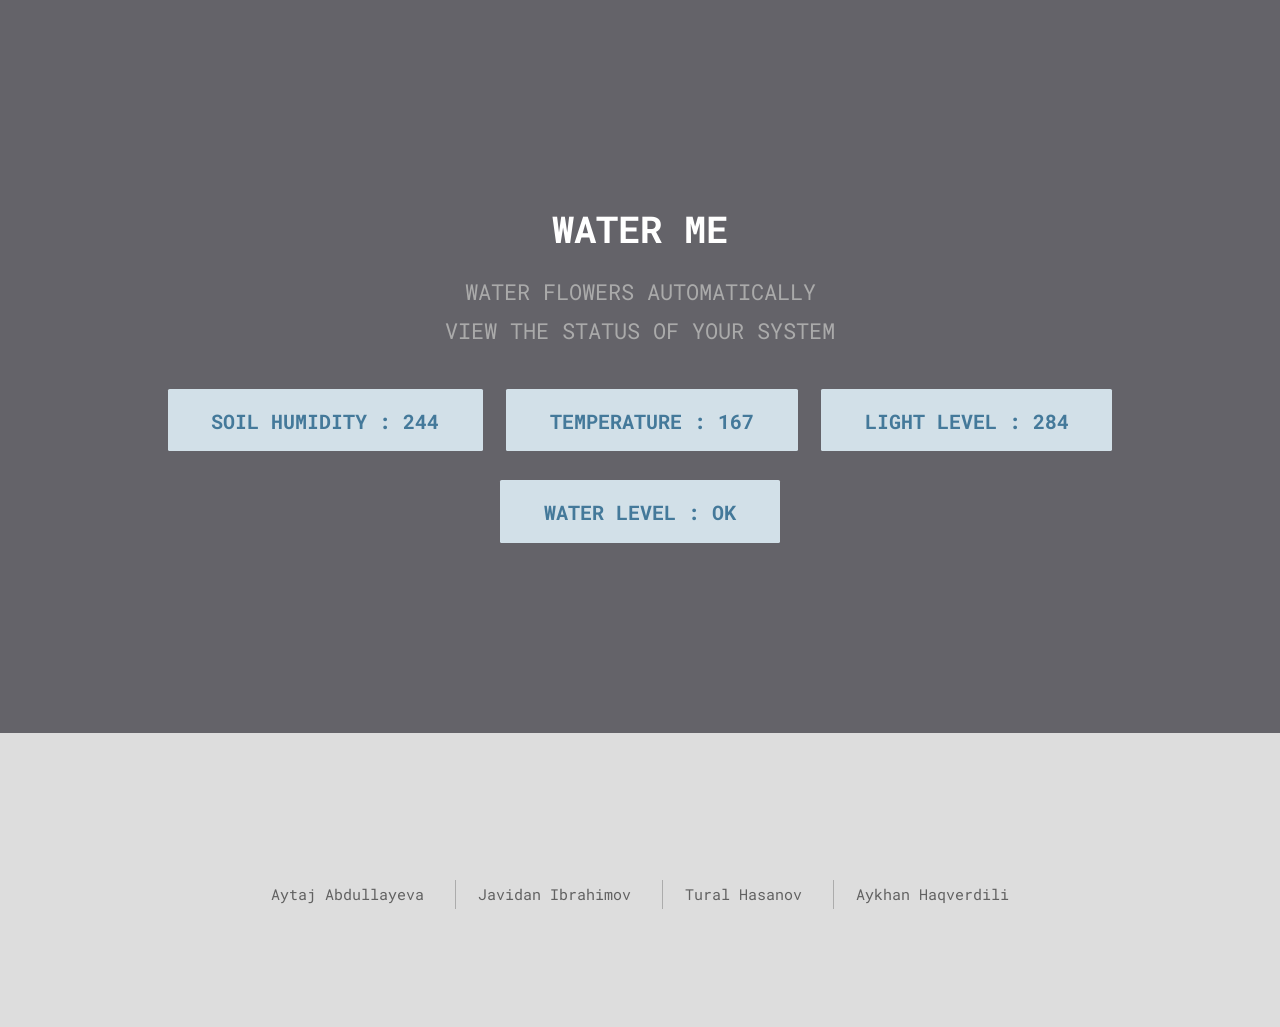
==== home.html @ 6a20991d "deploy 2" ====
<!DOCTYPE HTML>
<html>
	<head>
		<title>Spatial by TEMPLATED</title>
		<meta charset="utf-8" />
		<meta name="viewport" content="width=device-width, initial-scale=1" />
		<link rel="stylesheet" href="assets/css/main.css" />
		<link rel="preconnect" href="https://fonts.gstatic.com">
<link href="https://fonts.googleapis.com/css2?family=Roboto+Mono:wght@300&display=swap" rel="stylesheet">
	</head>
	<body class="landing">


		<!-- Banner -->
			<section id="banner">
				<h2>Water Me</h2>
				<p>Water flowers automatically <br /> View the status of your system</p>
				<ul class="actions">
					<li><div class="button special big">Soil humidity : 244</div></li>
					<li><div class="button special big">Temperature : 167</div></li>
					<li><div class="button special big">Light level : 284</div></li>
				</ul>
				<ul class="actions">
					<li><div class="button special big">Water Level : Ok</div></li>
				</ul>
			</section>

			<footer id="footer">
				<div class="container">
					<ul class="copyright">
						<li>Aytaj Abdullayeva</li>
						<li>Javidan Ibrahimov</li>
						<li>Tural Hasanov</li>
						<li>Aykhan Haqverdili</li>
					</ul>
				</div>
			</footer>
		<!-- Scripts -->
			<script src="assets/js/jquery.min.js"></script>
			<script src="assets/js/skel.min.js"></script>
			<script src="assets/js/util.js"></script>
			<script src="assets/js/main.js"></script>

	</body>
</html>
---- assets/css/main.css ----
@import url('font-awesome.min.css');
/* @import url(https://fonts.googleapis.com/css?family=Raleway:400,700); */
	html, body, div, span, applet, object, iframe, h1, h2, h3, h4, h5, h6, p, blockquote, pre, a, abbr, acronym, address, big, cite, code, del, dfn, em, img, ins, kbd, q, s, samp, small, strike, strong, sub, sup, tt, var, b, u, i, center, dl, dt, dd, ol, ul, li, fieldset, form, label, legend, table, caption, tbody, tfoot, thead, tr, th, td, article, aside, canvas, details, embed, figure, figcaption, footer, header, hgroup, menu, nav, output, ruby, section, summary, time, mark, audio, video {
		margin: 0;
		padding: 0;
		border: 0;
		font-size: 100%;
		font: inherit;
		vertical-align: baseline;
	}

	article, aside, details, figcaption, figure, footer, header, hgroup, menu, nav, section {
		display: block;
	}

	body {
		line-height: 1;
	}

	ol, ul {
		list-style: none;
	}


	body {
		-webkit-text-size-adjust: none;
	}

/* Box Model */

	*, *:before, *:after {
		-moz-box-sizing: border-box;
		-webkit-box-sizing: border-box;
		box-sizing: border-box;
	}

/* Containers */

	.container {
		margin-left: auto;
		margin-right: auto;
	}

	.container.\31 25\25 {
		width: 100%;
		max-width: 100em;
		min-width: 80em;
	}

	.container.\37 5\25 {
		width: 60em;
	}

	.container.\35 0\25 {
		width: 40em;
	}

	.container.\32 5\25 {
		width: 20em;
	}

	.container {
		width: 80em;
	}

	@media screen and (max-width: 1680px) {

		.container.\31 25\25 {
			width: 100%;
			max-width: 100em;
			min-width: 80em;
		}

		.container.\37 5\25 {
			width: 60em;
		}

		.container.\35 0\25 {
			width: 40em;
		}

		.container.\32 5\25 {
			width: 20em;
		}

		.container {
			width: 80em;
		}

	}

	@media screen and (max-width: 1280px) {

		.container.\31 25\25 {
			width: 100%;
			max-width: 81.25em;
			min-width: 65em;
		}

		.container.\37 5\25 {
			width: 48.75em;
		}

		.container.\35 0\25 {
			width: 32.5em;
		}

		.container.\32 5\25 {
			width: 16.25em;
		}

		.container {
			width: 65em;
		}

	}

	@media screen and (max-width: 980px) {

		.container.\31 25\25 {
			width: 100%;
			max-width: 112.5%;
			min-width: 90%;
		}

		.container.\37 5\25 {
			width: 67.5%;
		}

		.container.\35 0\25 {
			width: 45%;
		}

		.container.\32 5\25 {
			width: 22.5%;
		}

		.container {
			width: 90%;
		}

	}

	@media screen and (max-width: 736px) {

		.container.\31 25\25 {
			width: 100%;
			max-width: 112.5%;
			min-width: 90%;
		}

		.container.\37 5\25 {
			width: 67.5%;
		}

		.container.\35 0\25 {
			width: 45%;
		}

		.container.\32 5\25 {
			width: 22.5%;
		}

		.container {
			width: 90% !important;
		}

	}

	@media screen and (max-width: 480px) {

		.container.\31 25\25 {
			width: 100%;
			max-width: 112.5%;
			min-width: 90%;
		}

		.container.\37 5\25 {
			width: 67.5%;
		}

		.container.\35 0\25 {
			width: 45%;
		}

		.container.\32 5\25 {
			width: 22.5%;
		}

		.container {
			width: 90% !important;
		}

	}

/* Grid */

	.row {
		border-bottom: solid 1px transparent;
		-moz-box-sizing: border-box;
		-webkit-box-sizing: border-box;
		box-sizing: border-box;
	}

	.row > * {
		float: left;
		-moz-box-sizing: border-box;
		-webkit-box-sizing: border-box;
		box-sizing: border-box;
	}

	.row:after, .row:before {
		content: '';
		display: block;
		clear: both;
		height: 0;
	}

	.row.uniform > * > :first-child {
		margin-top: 0;
	}

	.row.uniform > * > :last-child {
		margin-bottom: 0;
	}

	.row.\30 \25 > * {
		padding: 0 0 0 0em;
	}

	.row.\30 \25 {
		margin: 0 0 -1px 0em;
	}

	.row.uniform.\30 \25 > * {
		padding: 0em 0 0 0em;
	}

	.row.uniform.\30 \25 {
		margin: 0em 0 -1px 0em;
	}

	.row > * {
		padding: 0 0 0 2em;
	}

	.row {
		margin: 0 0 -1px -2em;
	}

	.row.uniform > * {
		padding: 2em 0 0 2em;
	}

	.row.uniform {
		margin: -2em 0 -1px -2em;
	}

	.row.\32 00\25 > * {
		padding: 0 0 0 4em;
	}

	.row.\32 00\25 {
		margin: 0 0 -1px -4em;
	}

	.row.uniform.\32 00\25 > * {
		padding: 4em 0 0 4em;
	}

	.row.uniform.\32 00\25 {
		margin: -4em 0 -1px -4em;
	}

	.row.\31 50\25 > * {
		padding: 0 0 0 3em;
	}

	.row.\31 50\25 {
		margin: 0 0 -1px -3em;
	}

	.row.uniform.\31 50\25 > * {
		padding: 3em 0 0 3em;
	}

	.row.uniform.\31 50\25 {
		margin: -3em 0 -1px -3em;
	}

	.row.\35 0\25 > * {
		padding: 0 0 0 1em;
	}

	.row.\35 0\25 {
		margin: 0 0 -1px -1em;
	}

	.row.uniform.\35 0\25 > * {
		padding: 1em 0 0 1em;
	}

	.row.uniform.\35 0\25 {
		margin: -1em 0 -1px -1em;
	}

	.row.\32 5\25 > * {
		padding: 0 0 0 0.5em;
	}

	.row.\32 5\25 {
		margin: 0 0 -1px -0.5em;
	}

	.row.uniform.\32 5\25 > * {
		padding: 0.5em 0 0 0.5em;
	}

	.row.uniform.\32 5\25 {
		margin: -0.5em 0 -1px -0.5em;
	}

	.\31 2u, .\31 2u\24 {
		width: 100%;
		clear: none;
		margin-left: 0;
	}

	.\31 1u, .\31 1u\24 {
		width: 91.6666666667%;
		clear: none;
		margin-left: 0;
	}

	.\31 0u, .\31 0u\24 {
		width: 83.3333333333%;
		clear: none;
		margin-left: 0;
	}

	.\39 u, .\39 u\24 {
		width: 75%;
		clear: none;
		margin-left: 0;
	}

	.\38 u, .\38 u\24 {
		width: 66.6666666667%;
		clear: none;
		margin-left: 0;
	}

	.\37 u, .\37 u\24 {
		width: 58.3333333333%;
		clear: none;
		margin-left: 0;
	}

	.\36 u, .\36 u\24 {
		width: 50%;
		clear: none;
		margin-left: 0;
	}

	.\35 u, .\35 u\24 {
		width: 41.6666666667%;
		clear: none;
		margin-left: 0;
	}

	.\34 u, .\34 u\24 {
		width: 33.3333333333%;
		clear: none;
		margin-left: 0;
	}

	.\33 u, .\33 u\24 {
		width: 25%;
		clear: none;
		margin-left: 0;
	}

	.\32 u, .\32 u\24 {
		width: 16.6666666667%;
		clear: none;
		margin-left: 0;
	}

	.\31 u, .\31 u\24 {
		width: 8.3333333333%;
		clear: none;
		margin-left: 0;
	}

	.\31 2u\24 + *,
	.\31 1u\24 + *,
	.\31 0u\24 + *,
	.\39 u\24 + *,
	.\38 u\24 + *,
	.\37 u\24 + *,
	.\36 u\24 + *,
	.\35 u\24 + *,
	.\34 u\24 + *,
	.\33 u\24 + *,
	.\32 u\24 + *,
	.\31 u\24 + * {
		clear: left;
	}

	.\-11u {
		margin-left: 91.66667%;
	}

	.\-10u {
		margin-left: 83.33333%;
	}

	.\-9u {
		margin-left: 75%;
	}

	.\-8u {
		margin-left: 66.66667%;
	}

	.\-7u {
		margin-left: 58.33333%;
	}

	.\-6u {
		margin-left: 50%;
	}

	.\-5u {
		margin-left: 41.66667%;
	}

	.\-4u {
		margin-left: 33.33333%;
	}

	.\-3u {
		margin-left: 25%;
	}

	.\-2u {
		margin-left: 16.66667%;
	}

	.\-1u {
		margin-left: 8.33333%;
	}

	@media screen and (max-width: 1680px) {

		.row > * {
			padding: 0 0 0 2em;
		}

		.row {
			margin: 0 0 -1px -2em;
		}

		.row.uniform > * {
			padding: 2em 0 0 2em;
		}

		.row.uniform {
			margin: -2em 0 -1px -2em;
		}

		.row.\32 00\25 > * {
			padding: 0 0 0 4em;
		}

		.row.\32 00\25 {
			margin: 0 0 -1px -4em;
		}

		.row.uniform.\32 00\25 > * {
			padding: 4em 0 0 4em;
		}

		.row.uniform.\32 00\25 {
			margin: -4em 0 -1px -4em;
		}

		.row.\31 50\25 > * {
			padding: 0 0 0 3em;
		}

		.row.\31 50\25 {
			margin: 0 0 -1px -3em;
		}

		.row.uniform.\31 50\25 > * {
			padding: 3em 0 0 3em;
		}

		.row.uniform.\31 50\25 {
			margin: -3em 0 -1px -3em;
		}

		.row.\35 0\25 > * {
			padding: 0 0 0 1em;
		}

		.row.\35 0\25 {
			margin: 0 0 -1px -1em;
		}

		.row.uniform.\35 0\25 > * {
			padding: 1em 0 0 1em;
		}

		.row.uniform.\35 0\25 {
			margin: -1em 0 -1px -1em;
		}

		.row.\32 5\25 > * {
			padding: 0 0 0 0.5em;
		}

		.row.\32 5\25 {
			margin: 0 0 -1px -0.5em;
		}

		.row.uniform.\32 5\25 > * {
			padding: 0.5em 0 0 0.5em;
		}

		.row.uniform.\32 5\25 {
			margin: -0.5em 0 -1px -0.5em;
		}

		.\31 2u\28xlarge\29, .\31 2u\24\28xlarge\29 {
			width: 100%;
			clear: none;
			margin-left: 0;
		}

		.\31 1u\28xlarge\29, .\31 1u\24\28xlarge\29 {
			width: 91.6666666667%;
			clear: none;
			margin-left: 0;
		}

		.\31 0u\28xlarge\29, .\31 0u\24\28xlarge\29 {
			width: 83.3333333333%;
			clear: none;
			margin-left: 0;
		}

		.\39 u\28xlarge\29, .\39 u\24\28xlarge\29 {
			width: 75%;
			clear: none;
			margin-left: 0;
		}

		.\38 u\28xlarge\29, .\38 u\24\28xlarge\29 {
			width: 66.6666666667%;
			clear: none;
			margin-left: 0;
		}

		.\37 u\28xlarge\29, .\37 u\24\28xlarge\29 {
			width: 58.3333333333%;
			clear: none;
			margin-left: 0;
		}

		.\36 u\28xlarge\29, .\36 u\24\28xlarge\29 {
			width: 50%;
			clear: none;
			margin-left: 0;
		}

		.\35 u\28xlarge\29, .\35 u\24\28xlarge\29 {
			width: 41.6666666667%;
			clear: none;
			margin-left: 0;
		}

		.\34 u\28xlarge\29, .\34 u\24\28xlarge\29 {
			width: 33.3333333333%;
			clear: none;
			margin-left: 0;
		}

		.\33 u\28xlarge\29, .\33 u\24\28xlarge\29 {
			width: 25%;
			clear: none;
			margin-left: 0;
		}

		.\32 u\28xlarge\29, .\32 u\24\28xlarge\29 {
			width: 16.6666666667%;
			clear: none;
			margin-left: 0;
		}

		.\31 u\28xlarge\29, .\31 u\24\28xlarge\29 {
			width: 8.3333333333%;
			clear: none;
			margin-left: 0;
		}

		.\31 2u\24\28xlarge\29 + *,
		.\31 1u\24\28xlarge\29 + *,
		.\31 0u\24\28xlarge\29 + *,
		.\39 u\24\28xlarge\29 + *,
		.\38 u\24\28xlarge\29 + *,
		.\37 u\24\28xlarge\29 + *,
		.\36 u\24\28xlarge\29 + *,
		.\35 u\24\28xlarge\29 + *,
		.\34 u\24\28xlarge\29 + *,
		.\33 u\24\28xlarge\29 + *,
		.\32 u\24\28xlarge\29 + *,
		.\31 u\24\28xlarge\29 + * {
			clear: left;
		}

		.\-11u\28xlarge\29 {
			margin-left: 91.66667%;
		}

		.\-10u\28xlarge\29 {
			margin-left: 83.33333%;
		}

		.\-9u\28xlarge\29 {
			margin-left: 75%;
		}

		.\-8u\28xlarge\29 {
			margin-left: 66.66667%;
		}

		.\-7u\28xlarge\29 {
			margin-left: 58.33333%;
		}

		.\-6u\28xlarge\29 {
			margin-left: 50%;
		}

		.\-5u\28xlarge\29 {
			margin-left: 41.66667%;
		}

		.\-4u\28xlarge\29 {
			margin-left: 33.33333%;
		}

		.\-3u\28xlarge\29 {
			margin-left: 25%;
		}

		.\-2u\28xlarge\29 {
			margin-left: 16.66667%;
		}

		.\-1u\28xlarge\29 {
			margin-left: 8.33333%;
		}

	}

	@media screen and (max-width: 1280px) {

		.row > * {
			padding: 0 0 0 1.5em;
		}

		.row {
			margin: 0 0 -1px -1.5em;
		}

		.row.uniform > * {
			padding: 1.5em 0 0 1.5em;
		}

		.row.uniform {
			margin: -1.5em 0 -1px -1.5em;
		}

		.row.\32 00\25 > * {
			padding: 0 0 0 3em;
		}

		.row.\32 00\25 {
			margin: 0 0 -1px -3em;
		}

		.row.uniform.\32 00\25 > * {
			padding: 3em 0 0 3em;
		}

		.row.uniform.\32 00\25 {
			margin: -3em 0 -1px -3em;
		}

		.row.\31 50\25 > * {
			padding: 0 0 0 2.25em;
		}

		.row.\31 50\25 {
			margin: 0 0 -1px -2.25em;
		}

		.row.uniform.\31 50\25 > * {
			padding: 2.25em 0 0 2.25em;
		}

		.row.uniform.\31 50\25 {
			margin: -2.25em 0 -1px -2.25em;
		}

		.row.\35 0\25 > * {
			padding: 0 0 0 0.75em;
		}

		.row.\35 0\25 {
			margin: 0 0 -1px -0.75em;
		}

		.row.uniform.\35 0\25 > * {
			padding: 0.75em 0 0 0.75em;
		}

		.row.uniform.\35 0\25 {
			margin: -0.75em 0 -1px -0.75em;
		}

		.row.\32 5\25 > * {
			padding: 0 0 0 0.375em;
		}

		.row.\32 5\25 {
			margin: 0 0 -1px -0.375em;
		}

		.row.uniform.\32 5\25 > * {
			padding: 0.375em 0 0 0.375em;
		}

		.row.uniform.\32 5\25 {
			margin: -0.375em 0 -1px -0.375em;
		}

		.\31 2u\28large\29, .\31 2u\24\28large\29 {
			width: 100%;
			clear: none;
			margin-left: 0;
		}

		.\31 1u\28large\29, .\31 1u\24\28large\29 {
			width: 91.6666666667%;
			clear: none;
			margin-left: 0;
		}

		.\31 0u\28large\29, .\31 0u\24\28large\29 {
			width: 83.3333333333%;
			clear: none;
			margin-left: 0;
		}

		.\39 u\28large\29, .\39 u\24\28large\29 {
			width: 75%;
			clear: none;
			margin-left: 0;
		}

		.\38 u\28large\29, .\38 u\24\28large\29 {
			width: 66.6666666667%;
			clear: none;
			margin-left: 0;
		}

		.\37 u\28large\29, .\37 u\24\28large\29 {
			width: 58.3333333333%;
			clear: none;
			margin-left: 0;
		}

		.\36 u\28large\29, .\36 u\24\28large\29 {
			width: 50%;
			clear: none;
			margin-left: 0;
		}

		.\35 u\28large\29, .\35 u\24\28large\29 {
			width: 41.6666666667%;
			clear: none;
			margin-left: 0;
		}

		.\34 u\28large\29, .\34 u\24\28large\29 {
			width: 33.3333333333%;
			clear: none;
			margin-left: 0;
		}

		.\33 u\28large\29, .\33 u\24\28large\29 {
			width: 25%;
			clear: none;
			margin-left: 0;
		}

		.\32 u\28large\29, .\32 u\24\28large\29 {
			width: 16.6666666667%;
			clear: none;
			margin-left: 0;
		}

		.\31 u\28large\29, .\31 u\24\28large\29 {
			width: 8.3333333333%;
			clear: none;
			margin-left: 0;
		}

		.\31 2u\24\28large\29 + *,
		.\31 1u\24\28large\29 + *,
		.\31 0u\24\28large\29 + *,
		.\39 u\24\28large\29 + *,
		.\38 u\24\28large\29 + *,
		.\37 u\24\28large\29 + *,
		.\36 u\24\28large\29 + *,
		.\35 u\24\28large\29 + *,
		.\34 u\24\28large\29 + *,
		.\33 u\24\28large\29 + *,
		.\32 u\24\28large\29 + *,
		.\31 u\24\28large\29 + * {
			clear: left;
		}

		.\-11u\28large\29 {
			margin-left: 91.66667%;
		}

		.\-10u\28large\29 {
			margin-left: 83.33333%;
		}

		.\-9u\28large\29 {
			margin-left: 75%;
		}

		.\-8u\28large\29 {
			margin-left: 66.66667%;
		}

		.\-7u\28large\29 {
			margin-left: 58.33333%;
		}

		.\-6u\28large\29 {
			margin-left: 50%;
		}

		.\-5u\28large\29 {
			margin-left: 41.66667%;
		}

		.\-4u\28large\29 {
			margin-left: 33.33333%;
		}

		.\-3u\28large\29 {
			margin-left: 25%;
		}

		.\-2u\28large\29 {
			margin-left: 16.66667%;
		}

		.\-1u\28large\29 {
			margin-left: 8.33333%;
		}

	}

	@media screen and (max-width: 980px) {

		.row > * {
			padding: 0 0 0 1.5em;
		}

		.row {
			margin: 0 0 -1px -1.5em;
		}

		.row.uniform > * {
			padding: 1.5em 0 0 1.5em;
		}

		.row.uniform {
			margin: -1.5em 0 -1px -1.5em;
		}

		.row.\32 00\25 > * {
			padding: 0 0 0 3em;
		}

		.row.\32 00\25 {
			margin: 0 0 -1px -3em;
		}

		.row.uniform.\32 00\25 > * {
			padding: 3em 0 0 3em;
		}

		.row.uniform.\32 00\25 {
			margin: -3em 0 -1px -3em;
		}

		.row.\31 50\25 > * {
			padding: 0 0 0 2.25em;
		}

		.row.\31 50\25 {
			margin: 0 0 -1px -2.25em;
		}

		.row.uniform.\31 50\25 > * {
			padding: 2.25em 0 0 2.25em;
		}

		.row.uniform.\31 50\25 {
			margin: -2.25em 0 -1px -2.25em;
		}

		.row.\35 0\25 > * {
			padding: 0 0 0 0.75em;
		}

		.row.\35 0\25 {
			margin: 0 0 -1px -0.75em;
		}

		.row.uniform.\35 0\25 > * {
			padding: 0.75em 0 0 0.75em;
		}

		.row.uniform.\35 0\25 {
			margin: -0.75em 0 -1px -0.75em;
		}

		.row.\32 5\25 > * {
			padding: 0 0 0 0.375em;
		}

		.row.\32 5\25 {
			margin: 0 0 -1px -0.375em;
		}

		.row.uniform.\32 5\25 > * {
			padding: 0.375em 0 0 0.375em;
		}

		.row.uniform.\32 5\25 {
			margin: -0.375em 0 -1px -0.375em;
		}

		.\31 2u\28medium\29, .\31 2u\24\28medium\29 {
			width: 100%;
			clear: none;
			margin-left: 0;
		}

		.\31 1u\28medium\29, .\31 1u\24\28medium\29 {
			width: 91.6666666667%;
			clear: none;
			margin-left: 0;
		}

		.\31 0u\28medium\29, .\31 0u\24\28medium\29 {
			width: 83.3333333333%;
			clear: none;
			margin-left: 0;
		}

		.\39 u\28medium\29, .\39 u\24\28medium\29 {
			width: 75%;
			clear: none;
			margin-left: 0;
		}

		.\38 u\28medium\29, .\38 u\24\28medium\29 {
			width: 66.6666666667%;
			clear: none;
			margin-left: 0;
		}

		.\37 u\28medium\29, .\37 u\24\28medium\29 {
			width: 58.3333333333%;
			clear: none;
			margin-left: 0;
		}

		.\36 u\28medium\29, .\36 u\24\28medium\29 {
			width: 50%;
			clear: none;
			margin-left: 0;
		}

		.\35 u\28medium\29, .\35 u\24\28medium\29 {
			width: 41.6666666667%;
			clear: none;
			margin-left: 0;
		}

		.\34 u\28medium\29, .\34 u\24\28medium\29 {
			width: 33.3333333333%;
			clear: none;
			margin-left: 0;
		}

		.\33 u\28medium\29, .\33 u\24\28medium\29 {
			width: 25%;
			clear: none;
			margin-left: 0;
		}

		.\32 u\28medium\29, .\32 u\24\28medium\29 {
			width: 16.6666666667%;
			clear: none;
			margin-left: 0;
		}

		.\31 u\28medium\29, .\31 u\24\28medium\29 {
			width: 8.3333333333%;
			clear: none;
			margin-left: 0;
		}

		.\31 2u\24\28medium\29 + *,
		.\31 1u\24\28medium\29 + *,
		.\31 0u\24\28medium\29 + *,
		.\39 u\24\28medium\29 + *,
		.\38 u\24\28medium\29 + *,
		.\37 u\24\28medium\29 + *,
		.\36 u\24\28medium\29 + *,
		.\35 u\24\28medium\29 + *,
		.\34 u\24\28medium\29 + *,
		.\33 u\24\28medium\29 + *,
		.\32 u\24\28medium\29 + *,
		.\31 u\24\28medium\29 + * {
			clear: left;
		}

		.\-11u\28medium\29 {
			margin-left: 91.66667%;
		}

		.\-10u\28medium\29 {
			margin-left: 83.33333%;
		}

		.\-9u\28medium\29 {
			margin-left: 75%;
		}

		.\-8u\28medium\29 {
			margin-left: 66.66667%;
		}

		.\-7u\28medium\29 {
			margin-left: 58.33333%;
		}

		.\-6u\28medium\29 {
			margin-left: 50%;
		}

		.\-5u\28medium\29 {
			margin-left: 41.66667%;
		}

		.\-4u\28medium\29 {
			margin-left: 33.33333%;
		}

		.\-3u\28medium\29 {
			margin-left: 25%;
		}

		.\-2u\28medium\29 {
			margin-left: 16.66667%;
		}

		.\-1u\28medium\29 {
			margin-left: 8.33333%;
		}

	}

	@media screen and (max-width: 736px) {

		.row > * {
			padding: 0 0 0 1.25em;
		}

		.row {
			margin: 0 0 -1px -1.25em;
		}

		.row.uniform > * {
			padding: 1.25em 0 0 1.25em;
		}

		.row.uniform {
			margin: -1.25em 0 -1px -1.25em;
		}

		.row.\32 00\25 > * {
			padding: 0 0 0 2.5em;
		}

		.row.\32 00\25 {
			margin: 0 0 -1px -2.5em;
		}

		.row.uniform.\32 00\25 > * {
			padding: 2.5em 0 0 2.5em;
		}

		.row.uniform.\32 00\25 {
			margin: -2.5em 0 -1px -2.5em;
		}

		.row.\31 50\25 > * {
			padding: 0 0 0 1.875em;
		}

		.row.\31 50\25 {
			margin: 0 0 -1px -1.875em;
		}

		.row.uniform.\31 50\25 > * {
			padding: 1.875em 0 0 1.875em;
		}

		.row.uniform.\31 50\25 {
			margin: -1.875em 0 -1px -1.875em;
		}

		.row.\35 0\25 > * {
			padding: 0 0 0 0.625em;
		}

		.row.\35 0\25 {
			margin: 0 0 -1px -0.625em;
		}

		.row.uniform.\35 0\25 > * {
			padding: 0.625em 0 0 0.625em;
		}

		.row.uniform.\35 0\25 {
			margin: -0.625em 0 -1px -0.625em;
		}

		.row.\32 5\25 > * {
			padding: 0 0 0 0.3125em;
		}

		.row.\32 5\25 {
			margin: 0 0 -1px -0.3125em;
		}

		.row.uniform.\32 5\25 > * {
			padding: 0.3125em 0 0 0.3125em;
		}

		.row.uniform.\32 5\25 {
			margin: -0.3125em 0 -1px -0.3125em;
		}

		.\31 2u\28small\29, .\31 2u\24\28small\29 {
			width: 100%;
			clear: none;
			margin-left: 0;
		}

		.\31 1u\28small\29, .\31 1u\24\28small\29 {
			width: 91.6666666667%;
			clear: none;
			margin-left: 0;
		}

		.\31 0u\28small\29, .\31 0u\24\28small\29 {
			width: 83.3333333333%;
			clear: none;
			margin-left: 0;
		}

		.\39 u\28small\29, .\39 u\24\28small\29 {
			width: 75%;
			clear: none;
			margin-left: 0;
		}

		.\38 u\28small\29, .\38 u\24\28small\29 {
			width: 66.6666666667%;
			clear: none;
			margin-left: 0;
		}

		.\37 u\28small\29, .\37 u\24\28small\29 {
			width: 58.3333333333%;
			clear: none;
			margin-left: 0;
		}

		.\36 u\28small\29, .\36 u\24\28small\29 {
			width: 50%;
			clear: none;
			margin-left: 0;
		}

		.\35 u\28small\29, .\35 u\24\28small\29 {
			width: 41.6666666667%;
			clear: none;
			margin-left: 0;
		}

		.\34 u\28small\29, .\34 u\24\28small\29 {
			width: 33.3333333333%;
			clear: none;
			margin-left: 0;
		}

		.\33 u\28small\29, .\33 u\24\28small\29 {
			width: 25%;
			clear: none;
			margin-left: 0;
		}

		.\32 u\28small\29, .\32 u\24\28small\29 {
			width: 16.6666666667%;
			clear: none;
			margin-left: 0;
		}

		.\31 u\28small\29, .\31 u\24\28small\29 {
			width: 8.3333333333%;
			clear: none;
			margin-left: 0;
		}

		.\31 2u\24\28small\29 + *,
		.\31 1u\24\28small\29 + *,
		.\31 0u\24\28small\29 + *,
		.\39 u\24\28small\29 + *,
		.\38 u\24\28small\29 + *,
		.\37 u\24\28small\29 + *,
		.\36 u\24\28small\29 + *,
		.\35 u\24\28small\29 + *,
		.\34 u\24\28small\29 + *,
		.\33 u\24\28small\29 + *,
		.\32 u\24\28small\29 + *,
		.\31 u\24\28small\29 + * {
			clear: left;
		}

		.\-11u\28small\29 {
			margin-left: 91.66667%;
		}

		.\-10u\28small\29 {
			margin-left: 83.33333%;
		}

		.\-9u\28small\29 {
			margin-left: 75%;
		}

		.\-8u\28small\29 {
			margin-left: 66.66667%;
		}

		.\-7u\28small\29 {
			margin-left: 58.33333%;
		}

		.\-6u\28small\29 {
			margin-left: 50%;
		}

		.\-5u\28small\29 {
			margin-left: 41.66667%;
		}

		.\-4u\28small\29 {
			margin-left: 33.33333%;
		}

		.\-3u\28small\29 {
			margin-left: 25%;
		}

		.\-2u\28small\29 {
			margin-left: 16.66667%;
		}

		.\-1u\28small\29 {
			margin-left: 8.33333%;
		}

	}

	@media screen and (max-width: 480px) {

		.row > * {
			padding: 0 0 0 1.25em;
		}

		.row {
			margin: 0 0 -1px -1.25em;
		}

		.row.uniform > * {
			padding: 1.25em 0 0 1.25em;
		}

		.row.uniform {
			margin: -1.25em 0 -1px -1.25em;
		}

		.row.\32 00\25 > * {
			padding: 0 0 0 2.5em;
		}

		.row.\32 00\25 {
			margin: 0 0 -1px -2.5em;
		}

		.row.uniform.\32 00\25 > * {
			padding: 2.5em 0 0 2.5em;
		}

		.row.uniform.\32 00\25 {
			margin: -2.5em 0 -1px -2.5em;
		}

		.row.\31 50\25 > * {
			padding: 0 0 0 1.875em;
		}

		.row.\31 50\25 {
			margin: 0 0 -1px -1.875em;
		}

		.row.uniform.\31 50\25 > * {
			padding: 1.875em 0 0 1.875em;
		}

		.row.uniform.\31 50\25 {
			margin: -1.875em 0 -1px -1.875em;
		}

		.row.\35 0\25 > * {
			padding: 0 0 0 0.625em;
		}

		.row.\35 0\25 {
			margin: 0 0 -1px -0.625em;
		}

		.row.uniform.\35 0\25 > * {
			padding: 0.625em 0 0 0.625em;
		}

		.row.uniform.\35 0\25 {
			margin: -0.625em 0 -1px -0.625em;
		}

		.row.\32 5\25 > * {
			padding: 0 0 0 0.3125em;
		}

		.row.\32 5\25 {
			margin: 0 0 -1px -0.3125em;
		}

		.row.uniform.\32 5\25 > * {
			padding: 0.3125em 0 0 0.3125em;
		}

		.row.uniform.\32 5\25 {
			margin: -0.3125em 0 -1px -0.3125em;
		}

		.\31 2u\28xsmall\29, .\31 2u\24\28xsmall\29 {
			width: 100%;
			clear: none;
			margin-left: 0;
		}

		.\31 1u\28xsmall\29, .\31 1u\24\28xsmall\29 {
			width: 91.6666666667%;
			clear: none;
			margin-left: 0;
		}

		.\31 0u\28xsmall\29, .\31 0u\24\28xsmall\29 {
			width: 83.3333333333%;
			clear: none;
			margin-left: 0;
		}

		.\39 u\28xsmall\29, .\39 u\24\28xsmall\29 {
			width: 75%;
			clear: none;
			margin-left: 0;
		}

		.\38 u\28xsmall\29, .\38 u\24\28xsmall\29 {
			width: 66.6666666667%;
			clear: none;
			margin-left: 0;
		}

		.\37 u\28xsmall\29, .\37 u\24\28xsmall\29 {
			width: 58.3333333333%;
			clear: none;
			margin-left: 0;
		}

		.\36 u\28xsmall\29, .\36 u\24\28xsmall\29 {
			width: 50%;
			clear: none;
			margin-left: 0;
		}

		.\35 u\28xsmall\29, .\35 u\24\28xsmall\29 {
			width: 41.6666666667%;
			clear: none;
			margin-left: 0;
		}

		.\34 u\28xsmall\29, .\34 u\24\28xsmall\29 {
			width: 33.3333333333%;
			clear: none;
			margin-left: 0;
		}

		.\33 u\28xsmall\29, .\33 u\24\28xsmall\29 {
			width: 25%;
			clear: none;
			margin-left: 0;
		}

		.\32 u\28xsmall\29, .\32 u\24\28xsmall\29 {
			width: 16.6666666667%;
			clear: none;
			margin-left: 0;
		}

		.\31 u\28xsmall\29, .\31 u\24\28xsmall\29 {
			width: 8.3333333333%;
			clear: none;
			margin-left: 0;
		}

		.\31 2u\24\28xsmall\29 + *,
		.\31 1u\24\28xsmall\29 + *,
		.\31 0u\24\28xsmall\29 + *,
		.\39 u\24\28xsmall\29 + *,
		.\38 u\24\28xsmall\29 + *,
		.\37 u\24\28xsmall\29 + *,
		.\36 u\24\28xsmall\29 + *,
		.\35 u\24\28xsmall\29 + *,
		.\34 u\24\28xsmall\29 + *,
		.\33 u\24\28xsmall\29 + *,
		.\32 u\24\28xsmall\29 + *,
		.\31 u\24\28xsmall\29 + * {
			clear: left;
		}

		.\-11u\28xsmall\29 {
			margin-left: 91.66667%;
		}

		.\-10u\28xsmall\29 {
			margin-left: 83.33333%;
		}

		.\-9u\28xsmall\29 {
			margin-left: 75%;
		}

		.\-8u\28xsmall\29 {
			margin-left: 66.66667%;
		}

		.\-7u\28xsmall\29 {
			margin-left: 58.33333%;
		}

		.\-6u\28xsmall\29 {
			margin-left: 50%;
		}

		.\-5u\28xsmall\29 {
			margin-left: 41.66667%;
		}

		.\-4u\28xsmall\29 {
			margin-left: 33.33333%;
		}

		.\-3u\28xsmall\29 {
			margin-left: 25%;
		}

		.\-2u\28xsmall\29 {
			margin-left: 16.66667%;
		}

		.\-1u\28xsmall\29 {
			margin-left: 8.33333%;
		}

	}

/* Basic */

	@-ms-viewport {
		width: device-width;
	}

	body {
		-ms-overflow-style: scrollbar;
	}

	@media screen and (max-width: 480px) {

		html, body {
			min-width: 320px;
		}

	}

	body {
		background: #fff;
		padding-top: 6em;
	}

		body.landing {
			padding-top: 0 !important;
		}

		@media screen and (max-width: 980px) {

			body {
				padding-top: 2em;
			}

		}

		body.is-loading *, body.is-loading *:before, body.is-loading *:after {
			-moz-animation: none !important;
			-webkit-animation: none !important;
			-ms-animation: none !important;
			animation: none !important;
			-moz-transition: none !important;
			-webkit-transition: none !important;
			-ms-transition: none !important;
			transition: none !important;
		}

/* Type */

	body {
		background-color: #fff;
		color: #666;
	}

	body, input, select, textarea {
		font-family: 'Roboto Mono', monospace;
		font-size: 13pt;
		font-weight: 400;
		line-height: 2em;
	}

		@media screen and (max-width: 1680px) {

			body, input, select, textarea {
				font-size: 11pt;
			}

		}

		@media screen and (max-width: 1280px) {

			body, input, select, textarea {
				font-size: 11pt;
			}

		}

		@media screen and (max-width: 980px) {

			body, input, select, textarea {
				font-size: 12pt;
			}

		}

		@media screen and (max-width: 736px) {

			body, input, select, textarea {
				font-size: 12pt;
			}

		}

		@media screen and (max-width: 480px) {

			body, input, select, textarea {
				font-size: 12pt;
			}

		}

	a {
		text-decoration: underline;
		color: #f32853;
	}

		a:hover {
			text-decoration: none;
		}

	strong, b {
		color: #484848;
		font-weight: 700;
	}

	em, i {
		font-style: italic;
	}

	p {
		margin: 0 0 2em 0;
	}

	h1, h2, h3, h4, h5, h6 {
		color: #484848;
		font-weight: 700;
		line-height: 1em;
		margin: 0 0 1em 0;
		text-transform: uppercase;
	}

		h1 a, h2 a, h3 a, h4 a, h5 a, h6 a {
			color: inherit;
			text-decoration: none;
		}

	h2 {
		font-size: 1.75em;
		line-height: 1.5em;
	}

	h3 {
		font-size: 1.35em;
		line-height: 1.5em;
	}

	h4 {
		font-size: 1.1em;
		line-height: 1.5em;
	}

	h5 {
		font-size: 0.9em;
		line-height: 1.5em;
	}

	h6 {
		font-size: 0.7em;
		line-height: 1.5em;
	}

	sub {
		font-size: 0.8em;
		position: relative;
		top: 0.5em;
	}

	sup {
		font-size: 0.8em;
		position: relative;
		top: -0.5em;
	}

	blockquote {
		border-left: solid 4px;
		font-style: italic;
		margin: 0 0 2em 0;
		padding: 0.5em 0 0.5em 2em;
	}

	code {
		background: rgba(144, 144, 144, 0.075);
		border-radius: 4px;
		border: solid 1px;
		font-family: "Courier New", monospace;
		font-size: 0.9em;
		margin: 0 0.25em;
		padding: 0.25em 0.65em;
	}

	pre {
		-webkit-overflow-scrolling: touch;
		font-family: "Courier New", monospace;
		font-size: 0.9em;
		margin: 0 0 2em 0;
	}

		pre code {
			display: block;
			line-height: 1.75;
			padding: 1em 1.5em;
			overflow-x: auto;
		}

	hr {
		border: 0;
		border-bottom: solid 1px rgba(144, 144, 144, 0.25);
		margin: 2em 0;
	}

		hr.major {
			margin: 3em 0;
		}

	.align-left {
		text-align: left;
	}

	.align-center {
		text-align: center;
	}

	.align-right {
		text-align: right;
	}

/* Box */

	.box {
		border-radius: 4px;
		border: solid 1px rgba(144, 144, 144, 0.25);
		margin-bottom: 2em;
		padding: 1.5em;
	}

		.box > :last-child,
		.box > :last-child > :last-child,
		.box > :last-child > :last-child > :last-child {
			margin-bottom: 0;
		}

		.box.alt {
			border: 0;
			border-radius: 0;
			padding: 0;
		}

/* Button */

	input[type="submit"],
	input[type="reset"],
	input[type="button"],
	button,
	.button {
		-moz-appearance: none;
		-webkit-appearance: none;
		-ms-appearance: none;
		appearance: none;
		-moz-transition: background-color 0.2s ease-in-out, color 0.2s ease-in-out;
		-webkit-transition: background-color 0.2s ease-in-out, color 0.2s ease-in-out;
		-ms-transition: background-color 0.2s ease-in-out, color 0.2s ease-in-out;
		transition: background-color 0.2s ease-in-out, color 0.2s ease-in-out;
		background-color: #323037;
		border-radius: 0.1rem;
		color: #ffffff !important;
		border: 0;
		/* cursor: pointer; */
		display: inline-block;
		font-weight: 700;
		height: 3.15em;
		line-height: 3.25em;
		padding: 0 2.2em;
		text-align: center;
		text-decoration: none;
		text-transform: uppercase;
		white-space: nowrap;
	}

		input[type="submit"]:hover,
		input[type="reset"]:hover,
		input[type="button"]:hover,
		button:hover,
		.button:hover {
			background-color: #3e3c45;
		}

		input[type="submit"]:active,
		input[type="reset"]:active,
		input[type="button"]:active,
		button:active,
		.button:active {
			background-color: #262429;
		}

		input[type="submit"].icon,
		input[type="reset"].icon,
		input[type="button"].icon,
		button.icon,
		.button.icon {
			padding-left: 1.35em;
		}

			input[type="submit"].icon:before,
			input[type="reset"].icon:before,
			input[type="button"].icon:before,
			button.icon:before,
			.button.icon:before {
				margin-right: 0.5em;
			}

		input[type="submit"].fit,
		input[type="reset"].fit,
		input[type="button"].fit,
		button.fit,
		.button.fit {
			display: block;
			margin: 0 0 1em 0;
			width: 100%;
		}

		input[type="submit"].small,
		input[type="reset"].small,
		input[type="button"].small,
		button.small,
		.button.small {
			font-size: 0.8em;
		}

		input[type="submit"].big,
		input[type="reset"].big,
		input[type="button"].big,
		button.big,
		.button.big {
			font-size: 1.35em;
		}

		input[type="submit"].disabled, input[type="submit"]:disabled,
		input[type="reset"].disabled,
		input[type="reset"]:disabled,
		input[type="button"].disabled,
		input[type="button"]:disabled,
		button.disabled,
		button:disabled,
		.button.disabled,
		.button:disabled {
			-moz-pointer-events: none;
			-webkit-pointer-events: none;
			-ms-pointer-events: none;
			pointer-events: none;
			background-color: #666 !important;
			box-shadow: inset 0 -0.15em 0 0 rgba(0, 0, 0, 0.15);
			color: #fff !important;
			cursor: default;
			opacity: 0.25;
		}

		input[type="submit"].alt,
		input[type="reset"].alt,
		input[type="button"].alt,
		button.alt,
		.button.alt {
			background-color: transparent;
			box-shadow: inset 0 0 0 2px rgba(144, 144, 144, 0.25);
			color: #484848 !important;
		}

			input[type="submit"].alt:hover,
			input[type="reset"].alt:hover,
			input[type="button"].alt:hover,
			button.alt:hover,
			.button.alt:hover {
				background-color: rgba(144, 144, 144, 0.075);
			}

			input[type="submit"].alt:active,
			input[type="reset"].alt:active,
			input[type="button"].alt:active,
			button.alt:active,
			.button.alt:active {
				background-color: rgba(144, 144, 144, 0.2);
			}

			input[type="submit"].alt.icon:before,
			input[type="reset"].alt.icon:before,
			input[type="button"].alt.icon:before,
			button.alt.icon:before,
			.button.alt.icon:before {
				color: #aaa;
			}

		input[type="submit"].special,
		input[type="reset"].special,
		input[type="button"].special,
		button.special,
		.button.special {
			background-color: #d2e0e8;
			color: #44799a !important;
		}

			input[type="submit"].special:hover,
			input[type="reset"].special:hover,
			input[type="button"].special:hover,
			button.special:hover,
			.button.special:hover {
				background-color: #44799a;
				color:#d2e0e8 !important;
			}

			input[type="submit"].special:active,
			input[type="reset"].special:active,
			input[type="button"].special:active,
			button.special:active,
			.button.special:active {
				background-color: #f21040;
			}

		@media screen and (max-width: 480px) {

			input[type="submit"],
			input[type="reset"],
			input[type="button"],
			button,
			.button {
				padding: 0;
			}

		}

/* Feature */

	.feature-grid {
		position: relative;
	}

		.feature-grid:after {
			clear: both;
			content: '';
			display: block;
		}

		.feature-grid .feature {
			display: inline-block;
			float: left;
			margin-bottom: 3em;
			width: 50%;
		}

			.feature-grid .feature .content {
				width: 60%;
			}

			.feature-grid .feature .image {
				width: 30%;
			}

				.feature-grid .feature .image img {
					display: inline;
					max-width: 100%;
				}

			.feature-grid .feature:nth-child(odd) .content, .feature-grid .feature:nth-child(odd) .image {
				float: right;
				margin-right: 5%;
				text-align: right;
			}

			.feature-grid .feature:nth-child(even) .content, .feature-grid .feature:nth-child(even) .image {
				float: left;
				margin-left: 5%;
				text-align: left;
			}

		@media screen and (max-width: 1280px) {

			.feature-grid .feature {
				margin-bottom: 2em;
			}

		}

		@media screen and (max-width: 980px) {

			.feature-grid .feature {
				display: block;
				width: 100%;
			}

				.feature-grid .feature .content {
					width: 65%;
				}

				.feature-grid .feature .image {
					margin-left: 0 !important;
					margin-right: 0 !important;
				}

		}

		@media screen and (max-width: 736px) {

			.feature-grid .feature {
				margin-bottom: 1em;
			}

		}

		@media screen and (max-width: 480px) {

			.feature-grid .feature .content,
			.feature-grid .feature .image {
				display: block;
				margin-left: 0 !important;
				margin-right: 0 !important;
				text-align: center !important;
				width: 100%;
			}

			.feature-grid .feature .image {
				margin-bottom: 1em;
			}

		}

/* Form */

	form {
		margin: 0 0 2em 0;
	}

	label {
		color: #484848;
		display: block;
		font-size: 0.9em;
		font-weight: 700;
		margin: 0 0 1em 0;
	}

	input[type="text"],
	input[type="password"],
	input[type="email"],
	select,
	textarea {
		-moz-appearance: none;
		-webkit-appearance: none;
		-ms-appearance: none;
		appearance: none;
		background: rgba(144, 144, 144, 0.075);
		border-radius: 4px;
		border: none;
		border: solid 1px rgba(144, 144, 144, 0.25);
		color: inherit;
		display: block;
		outline: 0;
		padding: 0 1em;
		text-decoration: none;
		width: 100%;
	}

		input[type="text"]:invalid,
		input[type="password"]:invalid,
		input[type="email"]:invalid,
		select:invalid,
		textarea:invalid {
			box-shadow: none;
		}

		input[type="text"]:focus,
		input[type="password"]:focus,
		input[type="email"]:focus,
		select:focus,
		textarea:focus {
			border-color: #f32853;
			box-shadow: 0 0 0 1px #f32853;
		}

	.select-wrapper {
		text-decoration: none;
		text-decoration: none;
		display: block;
		position: relative;
	}

		.select-wrapper:before {
			-moz-osx-font-smoothing: grayscale;
			-webkit-font-smoothing: antialiased;
			font-family: FontAwesome;
			font-style: normal;
			font-weight: normal;
			text-transform: none !important;
		}

		.select-wrapper:before {
			content: '\f078';
			color: rgba(144, 144, 144, 0.25);
			display: block;
			height: 2.75em;
			line-height: 2.75em;
			pointer-events: none;
			position: absolute;
			right: 0;
			text-align: center;
			top: 0;
			width: 2.75em;
		}

		.select-wrapper select::-ms-expand {
			display: none;
		}

	input[type="text"],
	input[type="password"],
	input[type="email"],
	select {
		height: 2.75em;
	}

	textarea {
		padding: 0.75em 1em;
	}

	input[type="checkbox"],
	input[type="radio"] {
		-moz-appearance: none;
		-webkit-appearance: none;
		-ms-appearance: none;
		appearance: none;
		display: block;
		float: left;
		margin-right: -2em;
		opacity: 0;
		width: 1em;
		z-index: -1;
	}

		input[type="checkbox"] + label,
		input[type="radio"] + label {
			text-decoration: none;
			color: #666;
			cursor: pointer;
			display: inline-block;
			font-size: 1em;
			font-weight: 400;
			padding-left: 2.4em;
			padding-right: 0.75em;
			position: relative;
		}

			input[type="checkbox"] + label:before,
			input[type="radio"] + label:before {
				-moz-osx-font-smoothing: grayscale;
				-webkit-font-smoothing: antialiased;
				font-family: FontAwesome;
				font-style: normal;
				font-weight: normal;
				text-transform: none !important;
			}

			input[type="checkbox"] + label:before,
			input[type="radio"] + label:before {
				background: rgba(144, 144, 144, 0.075);
				border-radius: 4px;
				border: solid 1px rgba(144, 144, 144, 0.25);
				content: '';
				display: inline-block;
				height: 1.65em;
				left: 0;
				line-height: 1.58125em;
				position: absolute;
				text-align: center;
				top: 0;
				width: 1.65em;
			}

		input[type="checkbox"]:checked + label:before,
		input[type="radio"]:checked + label:before {
			content: '\f00c';
			background: #323037;
			border-color: #323037;
			color: #ffffff;
		}

		input[type="checkbox"]:focus + label:before,
		input[type="radio"]:focus + label:before {
			border-color: #f32853;
			box-shadow: 0 0 0 1px #f32853;
		}

	input[type="checkbox"] + label:before {
		border-radius: 4px;
	}

	input[type="radio"] + label:before {
		border-radius: 100%;
	}

	::-webkit-input-placeholder {
		opacity: 1.0;
		color: #aaa !important;
	}

	:-moz-placeholder {
		opacity: 1.0;
		color: #aaa !important;
	}

	::-moz-placeholder {
		opacity: 1.0;
		color: #aaa !important;
	}

	:-ms-input-placeholder {
		opacity: 1.0;
		color: #aaa !important;
	}

	.formerize-placeholder {
		opacity: 1.0;
		color: #aaa !important;
	}

/* Icon */

	.icon {
		text-decoration: none;
		border-bottom: none;
		position: relative;
	}

		.icon:before {
			-moz-osx-font-smoothing: grayscale;
			-webkit-font-smoothing: antialiased;
			font-family: FontAwesome;
			font-style: normal;
			font-weight: normal;
			text-transform: none !important;
		}

		.icon > .label {
			display: none;
		}

/* Image */

	.image {
		border-radius: 4px;
		border: 0;
		display: inline-block;
		position: relative;
	}

		.image img {
			border-radius: 4px;
			display: block;
		}

		.image.left, .image.right {
			max-width: 40%;
		}

			.image.left img, .image.right img {
				width: 100%;
			}

		.image.left {
			float: left;
			padding: 0 1.5em 1em 0;
			top: 0.25em;
		}

		.image.right {
			float: right;
			padding: 0 0 1em 1.5em;
			top: 0.25em;
		}

		.image.fit {
			display: block;
			margin: 0 0 2em 0;
			width: 100%;
		}

			.image.fit img {
				width: 100%;
			}

		.image.rounded {
			border-radius: 100%;
		}

			.image.rounded img {
				border: solid 0.5em rgba(144, 144, 144, 0.25);
				border-radius: 100%;
			}

		.image.captioned {
			border-radius: 0;
			margin-bottom: 4em;
		}

			.image.captioned img {
				border-radius: 0;
			}

			.image.captioned h3 {
				background-color: #fff;
				box-shadow: 0px 0.0375em 0.125em 0px rgba(0, 0, 0, 0.15);
				display: block;
				padding: 2em 1em;
			}

			@media screen and (max-width: 736px) {

				.image.captioned {
					margin-bottom: 2em;
				}

					.image.captioned h3 {
						padding: 1em;
					}

			}

		.image.main {
			display: block;
			margin: 0 0 3em 0;
			width: 100%;
		}

			.image.main img {
				width: 100%;
			}

/* List */

	ol {
		list-style: decimal;
		margin: 0 0 2em 0;
		padding-left: 1.25em;
	}

		ol li {
			padding-left: 0.25em;
		}

	ul {
		list-style: disc;
		margin: 0 0 2em 0;
		padding-left: 1em;
	}

		ul li {
			padding-left: 0.5em;
		}

		ul.alt {
			list-style: none;
			padding-left: 0;
		}

			ul.alt li {
				border-top: solid 1px rgba(144, 144, 144, 0.25);
				padding: 0.5em 0;
			}

				ul.alt li:first-child {
					border-top: 0;
					padding-top: 0;
				}

		ul.icons {
			cursor: default;
			list-style: none;
			padding-left: 0;
		}

			ul.icons li {
				display: inline-block;
				padding: 0 1em 0 0;
			}

				ul.icons li:last-child {
					padding-right: 0;
				}

				ul.icons li .icon:before {
					font-size: 2em;
				}

		ul.actions {
			cursor: default;
			list-style: none;
			padding-left: 0;
		}

			ul.actions li {
				display: inline-block;
				padding: 0 1em 0 0;
				vertical-align: middle;
			}

				ul.actions li:last-child {
					padding-right: 0;
				}

			ul.actions.small li {
				padding: 0 0.5em 0 0;
			}

			ul.actions.vertical li {
				display: block;
				padding: 1em 0 0 0;
			}

				ul.actions.vertical li:first-child {
					padding-top: 0;
				}

				ul.actions.vertical li > * {
					margin-bottom: 0;
				}

			ul.actions.vertical.small li {
				padding: 0.5em 0 0 0;
			}

				ul.actions.vertical.small li:first-child {
					padding-top: 0;
				}

			ul.actions.fit {
				display: table;
				margin-left: -1em;
				padding: 0;
				table-layout: fixed;
				width: calc(100% + 1em);
			}

				ul.actions.fit li {
					display: table-cell;
					padding: 0 0 0 1em;
				}

					ul.actions.fit li > * {
						margin-bottom: 0;
					}

				ul.actions.fit.small {
					margin-left: -0.5em;
					width: calc(100% + 0.5em);
				}

					ul.actions.fit.small li {
						padding: 0 0 0 0.5em;
					}

			@media screen and (max-width: 480px) {

				ul.actions {
					margin: 0 0 2em 0;
				}

					ul.actions li {
						padding: 1em 0 0 0;
						display: block;
						text-align: center;
						width: 100%;
					}

						ul.actions li:first-child {
							padding-top: 0;
						}

						ul.actions li > * {
							width: 100%;
							margin: 0 !important;
						}

							ul.actions li > *.icon:before {
								margin-left: -2em;
							}

					ul.actions.small li {
						padding: 0.5em 0 0 0;
					}

						ul.actions.small li:first-child {
							padding-top: 0;
						}

			}

	dl {
		margin: 0 0 2em 0;
	}

		dl dt {
			display: block;
			font-weight: 700;
			margin: 0 0 1em 0;
		}

		dl dd {
			margin-left: 2em;
		}

/* Section/Article */

	section.special, article.special {
		text-align: center;
	}

	header p {
		color: #aaa;
		position: relative;
		margin: 0 0 1.5em 0;
		text-transform: uppercase;
	}

	header h2 + p {
		font-size: 1.25em;
		margin-top: -1em;
		line-height: 1.5em;
	}

	header h3 + p {
		font-size: 1.1em;
		margin-top: -0.8em;
		line-height: 1.5em;
	}

	header h4 + p,
	header h5 + p,
	header h6 + p {
		font-size: 0.9em;
		margin-top: -0.6em;
		line-height: 1.5em;
	}

	header.major {
		margin: 0 0 6em 0;
	}

		header.major h2 {
			font-size: 3em;
		}

		header.major h2, header.major h3, header.major h4, header.major h5, header.major h6 {
			display: inline-block;
			margin: 0 0 0.8em;
		}

		header.major p {
			font-size: 1.7em;
			margin-bottom: 0;
		}

	@media screen and (max-width: 1280px) {

		header.major {
			margin-bottom: 4em;
		}

			header.major h2 {
				font-size: 2.5em;
			}

			header.major p {
				font-size: 1.3em;
			}

	}

	@media screen and (max-width: 980px) {

		header.major h2 {
			font-size: 2em;
		}

		header.major p {
			font-size: 1.1em;
		}

	}

	@media screen and (max-width: 736px) {

		header.major {
			margin-bottom: 2em;
		}

	}

	@media screen and (max-width: 480px) {

		header.major h2 {
			font-size: 1.75em;
		}

	}

/* Table */

	.table-wrapper {
		-webkit-overflow-scrolling: touch;
		overflow-x: auto;
	}

	table {
		margin: 0 0 2em 0;
		width: 100%;
	}

		table tbody tr {
			border: solid 1px rgba(144, 144, 144, 0.25);
			border-left: 0;
			border-right: 0;
		}

			table tbody tr:nth-child(2n + 1) {
				background-color: rgba(144, 144, 144, 0.075);
			}

		table td {
			padding: 0.75em 0.75em;
		}

		table th {
			color: #484848;
			font-size: 0.9em;
			font-weight: 700;
			padding: 0 0.75em 0.75em 0.75em;
			text-align: left;
		}

		table thead {
			border-bottom: solid 2px rgba(144, 144, 144, 0.25);
		}

		table tfoot {
			border-top: solid 2px rgba(144, 144, 144, 0.25);
		}

		table.alt {
			border-collapse: separate;
		}

			table.alt tbody tr td {
				border: solid 1px rgba(144, 144, 144, 0.25);
				border-left-width: 0;
				border-top-width: 0;
			}

				table.alt tbody tr td:first-child {
					border-left-width: 1px;
				}

			table.alt tbody tr:first-child td {
				border-top-width: 1px;
			}

			table.alt thead {
				border-bottom: 0;
			}

			table.alt tfoot {
				border-top: 0;
			}

/* Wrapper */

	body.is-touch .wrapper.style3 {
		background-attachment: scroll;
	}

	.wrapper {
		padding: 6em 0 4em 0;
	}

		.wrapper > .inner {
			margin: 0 auto;
			width: 60em;
		}

		.wrapper.style2 {
			background-color: #f6f6f6;
		}

		.wrapper.style3 {
			background-attachment: fixed;
			background-image: url("images/overlay.png"), url("../../images/banner.jpg");
			background-position: center center;
			background-size: cover;
		}

			.wrapper.style3 header.major {
				margin-bottom: 3em;
			}

				.wrapper.style3 header.major h2 {
					color: #ffffff;
				}

				@media screen and (max-width: 1280px) {

					.wrapper.style3 header.major {
						margin-bottom: 2em;
					}

				}

		@media screen and (max-width: 980px) {

			.wrapper {
				padding: 4em 0 2em 0;
			}

		}

		@media screen and (max-width: 736px) {

			.wrapper {
				padding: 3em 0 1em 0;
			}

		}

		@media screen and (max-width: 480px) {

			.wrapper {
				padding: 2em 0 0.1em 0;
			}

		}

/* Header */

	#header {
		background-color: #fff;
		border-bottom: solid 1px rgba(144, 144, 144, 0.25);
		box-shadow: 0px 0.0375em 0.125em 0px rgba(0, 0, 0, 0.05);
		color: #484848;
		cursor: default;
		font-size: 1.25em;
		height: 4.5em;
		left: 0;
		line-height: 4.4em;
		position: fixed;
		text-transform: uppercase;
		top: 0;
		width: 100%;
		z-index: 10000;
		z-index: 10001;
	}

		#header h1 {
			color: #484848;
			font-weight: 400;
			height: inherit;
			left: 1.25em;
			line-height: inherit;
			margin: 0;
			padding: 0;
			position: absolute;
			top: 0;
		}

		#header nav {
			height: inherit;
			line-height: inherit;
			position: absolute;
			right: 1.25em;
			top: 0;
			vertical-align: middle;
		}

			#header nav ul {
				list-style: none;
				margin: 0;
				padding-left: 0;
			}

				#header nav ul li {
					border-radius: 4px;
					display: inline-block;
					margin-left: 2.5em;
					padding-left: 0;
				}

					#header nav ul li a {
						-moz-transition: color 0.2s ease-in-out;
						-webkit-transition: color 0.2s ease-in-out;
						-ms-transition: color 0.2s ease-in-out;
						transition: color 0.2s ease-in-out;
						color: #666;
						display: inline-block;
						text-decoration: none;
					}

						#header nav ul li a:hover {
							color: #484848;
						}

					#header nav ul li:first-child {
						margin-left: 0;
					}

					#header nav ul li .button {
						border-color: rgba(144, 144, 144, 0.25);
						box-shadow: none;
						height: 3em;
						line-height: 2.9em;
						margin-bottom: 0;
						padding: 0 1.5em;
						position: relative;
						top: -0.075em;
						vertical-align: middle;
					}

		#header .container {
			position: relative;
		}

			#header .container h1 {
				left: 0;
			}

			#header .container nav {
				right: 0;
			}

		#header.alt {
			background-color: transparent;
			border: 0;
			box-shadow: none;
			height: 3.25em;
			line-height: 3.25em;
			position: absolute;
		}

			#header.alt h1 {
				color: #ffffff;
				left: 2.5em;
				top: 2em;
			}

				#header.alt h1 a {
					color: #FFF;
				}

			#header.alt nav {
				right: 2em;
				top: 2em;
			}

				#header.alt nav a {
					color: #ddd;
				}

					#header.alt nav a:active, #header.alt nav a:hover {
						color: #FFF;
					}

			#header.alt .button {
				border-color: rgba(255, 255, 255, 0.5);
				color: #ffffff !important;
			}

		@media screen and (max-width: 980px) {

			#header {
				display: none;
			}

		}

/* Menu */

	.navPanelToggle {
		text-decoration: none;
		text-decoration: none;
		height: 100%;
		left: 0;
		position: absolute;
		top: 0;
		width: 100%;
		display: none;
	}

		.navPanelToggle:before {
			-moz-osx-font-smoothing: grayscale;
			-webkit-font-smoothing: antialiased;
			font-family: FontAwesome;
			font-style: normal;
			font-weight: normal;
			text-transform: none !important;
		}

		@media screen and (max-width: 980px) {

			.navPanelToggle {
				display: block;
			}

		}

		.navPanelToggle *:before {
			background: rgba(144, 144, 144, 0.65);
			border-radius: 4px;
			color: #fff;
			display: block;
			font-size: 16px;
			height: 2.25em;
			left: 0.5em;
			line-height: 2.25em;
			position: absolute;
			text-align: center;
			top: 0.5em;
			width: 3.5em;
		}

	#navPanel {
		-moz-transform: translateX(-20em);
		-webkit-transform: translateX(-20em);
		-ms-transform: translateX(-20em);
		transform: translateX(-20em);
		-moz-transition: -moz-transform 0.5s ease, visibility 0.5s;
		-webkit-transition: -webkit-transform 0.5s ease, visibility 0.5s;
		-ms-transition: -ms-transform 0.5s ease, visibility 0.5s;
		transition: transform 0.5s ease, visibility 0.5s;
		-webkit-overflow-scrolling: touch;
		visibility: hidden;
		overflow-y: auto;
		position: fixed;
		left: 0;
		top: 0;
		background: #222;
		color: #fff;
		height: 100%;
		max-width: 80%;
		width: 20em;
		padding: 0.5em 1.25em;
		text-transform: uppercase;
	}

		#navPanel ul {
			list-style: none;
			margin: 0;
			padding: 0;
		}

			#navPanel ul li {
				padding: 0;
			}

				#navPanel ul li:first-child a:not(.button), #navPanel ul li:first-child span:not(.button) {
					border-top: 0;
				}

				#navPanel ul li a:not(.button),
				#navPanel ul li span:not(.button) {
					border-top: solid 1px #555;
					color: #fff;
					display: block;
					padding: 0.75em 0;
					text-decoration: none;
				}

		#navPanel .button {
			width: 100%;
		}

		#navPanel .close {
			text-decoration: none;
			-moz-transition: color 0.2s ease-in-out;
			-webkit-transition: color 0.2s ease-in-out;
			-ms-transition: color 0.2s ease-in-out;
			transition: color 0.2s ease-in-out;
			-webkit-tap-highlight-color: transparent;
			border: 0;
			color: #484848;
			cursor: pointer;
			display: block;
			height: 4em;
			padding-right: 1.25em;
			position: absolute;
			right: 0;
			text-align: right;
			top: 0;
			vertical-align: middle;
			width: 5em;
		}

			#navPanel .close:before {
				-moz-osx-font-smoothing: grayscale;
				-webkit-font-smoothing: antialiased;
				font-family: FontAwesome;
				font-style: normal;
				font-weight: normal;
				text-transform: none !important;
			}

			#navPanel .close:before {
				content: '\f00d';
				width: 3em;
				height: 3em;
				line-height: 3em;
				display: block;
				position: absolute;
				right: 0;
				top: 0;
				text-align: center;
			}

			#navPanel .close:hover {
				color: inherit;
			}

			@media screen and (max-width: 736px) {

				#navPanel .close {
					height: 4em;
					line-height: 4em;
				}

			}

		#navPanel.visible {
			-moz-transform: translateX(0);
			-webkit-transform: translateX(0);
			-ms-transform: translateX(0);
			transform: translateX(0);
			box-shadow: 0 0 1.5em 0 rgba(0, 0, 0, 0.2);
			visibility: visible;
		}

/* Banner */

	body.is-touch #banner {
		background-attachment: scroll;
	}

	#banner {
		padding: 16em 0 13em 0;
		background-attachment: fixed;
		background-image: url("images/overlay.png"), url("../../images/banner.jpg");
		background-position: center top;
		background-size: cover;
		line-height: 1.75;
		text-align: center;
	}

		#banner:last-child {
			margin-bottom: 0;
		}

		#banner h2 {
			color: #ffffff;
			display: inline-block;
			font-size: 3.5em;
			line-height: 1.35;
			margin-bottom: 0.5em;
		}

		#banner p {
			color: #aaa;
			font-size: 1.5em;
			margin-bottom: 1.75em;
			text-transform: uppercase;
		}

		@media screen and (max-width: 1280px) {

			#banner {
				padding: 14em 0 11em 0;
			}

				#banner h2 {
					font-size: 2.5em;
				}

		}

		@media screen and (max-width: 980px) {

			#banner {
				padding: 9em 0 7em 0;
			}

		}

		@media screen and (max-width: 736px) {

			#banner {
				padding: 6em 2em 6em 2em;
			}

				#banner br {
					display: none;
				}

				#banner h2 {
					font-size: 2.25em;
				}

				#banner p {
					font-size: 1.25em;
				}

		}

		@media screen and (max-width: 480px) {

			#banner {
				padding: 4em 2em 4em 2em;
			}

		}

/* Main */

	#main {
		padding-top: 4em;
	}

		@media screen and (max-width: 736px) {

			#main {
				padding-top: 2em;
			}

		}

/* Footer */

	#footer {
		padding: 8em 0 6em 0;
		background: #ddd;
		color: rgb(97, 97, 97);
		text-align: center;
	}

		#footer a {
			-moz-transition: color 0.2s ease-in-out;
			-webkit-transition: color 0.2s ease-in-out;
			-ms-transition: color 0.2s ease-in-out;
			transition: color 0.2s ease-in-out;
			color: #aaa;
			text-decoration: none;
		}

			#footer a:active, #footer a:hover {
				color: #666;
			}

		#footer .icons {
			font-size: 1.5em;
		}

			#footer .icons li {
				padding-right: 2.5em;
			}

				#footer .icons li:last-child {
					padding-right: 0;
				}

		#footer .copyright {
			margin: 2em 0;
			padding: 0;
			text-align: center;
		}

			#footer .copyright li {
				border-left: solid 1px rgb(172, 172, 172);
				display: inline-block;
				list-style: none;
				margin-left: 1.5em;
				padding-left: 1.5em;
			}

				#footer .copyright li:first-child {
					border-left: 0;
					margin-left: 0;
					padding-left: 0;
				}

		@media screen and (max-width: 980px) {

			#footer {
				padding: 6em 0 4em 0;
			}

		}

		@media screen and (max-width: 736px) {

			#footer {
				padding: 3em 0 2em 0;
			}

				#footer .icons {
					font-size: 1em;
				}

		}

		@media screen and (max-width: 480px) {

			#footer {
				padding: 3em 0 1em 0;
			}

				#footer .copyright li {
					border-left: 0;
					display: block;
					margin: 0;
					padding: 0;
				}

		}
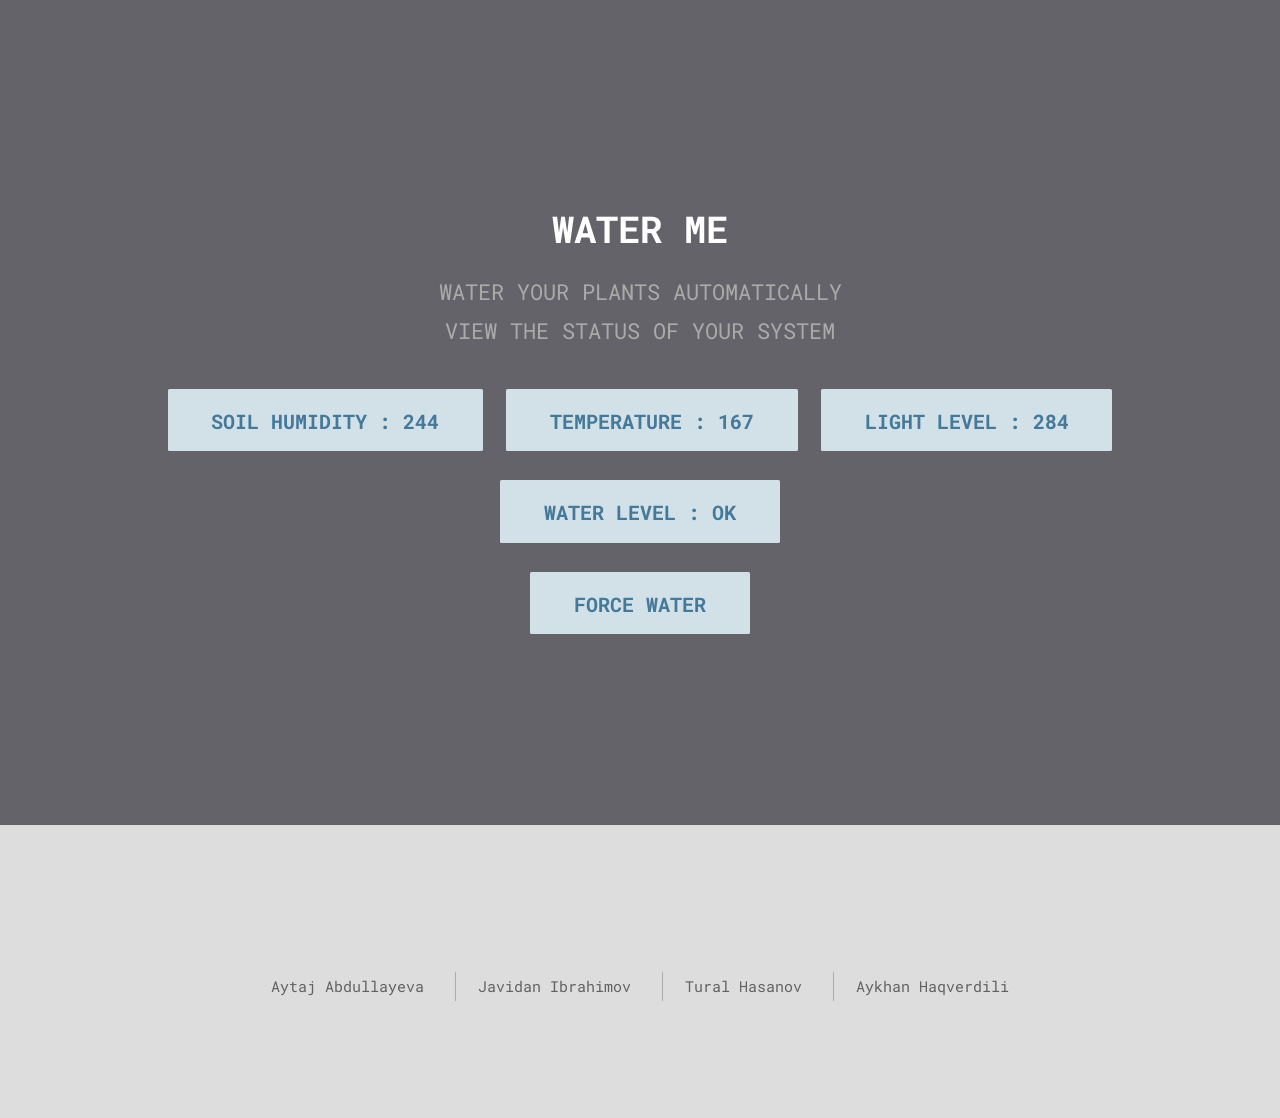
==== commit 79e07819: "Update home.html" ====
--- a/home.html
+++ b/home.html
@@ -1,7 +1,7 @@
 <!DOCTYPE HTML>
 <html>
 	<head>
-		<title>Spatial by TEMPLATED</title>
+		<title>Watering-MNEQ</title>
 		<meta charset="utf-8" />
 		<meta name="viewport" content="width=device-width, initial-scale=1" />
 		<link rel="stylesheet" href="assets/css/main.css" />
@@ -14,7 +14,7 @@
 		<!-- Banner -->
 			<section id="banner">
 				<h2>Water Me</h2>
-				<p>Water flowers automatically <br /> View the status of your system</p>
+				<p>Water your plants automatically <br /> View the status of your system</p>
 				<ul class="actions">
 					<li><div class="button special big">Soil humidity : 244</div></li>
 					<li><div class="button special big">Temperature : 167</div></li>
@@ -22,6 +22,9 @@
 				</ul>
 				<ul class="actions">
 					<li><div class="button special big">Water Level : Ok</div></li>
+				</ul>
+				<ul class="actions">
+					<li><div class="button special big">Force Water</div></li>
 				</ul>
 			</section>
 
@@ -42,4 +45,4 @@
 			<script src="assets/js/main.js"></script>
 
 	</body>
-</html>+</html>
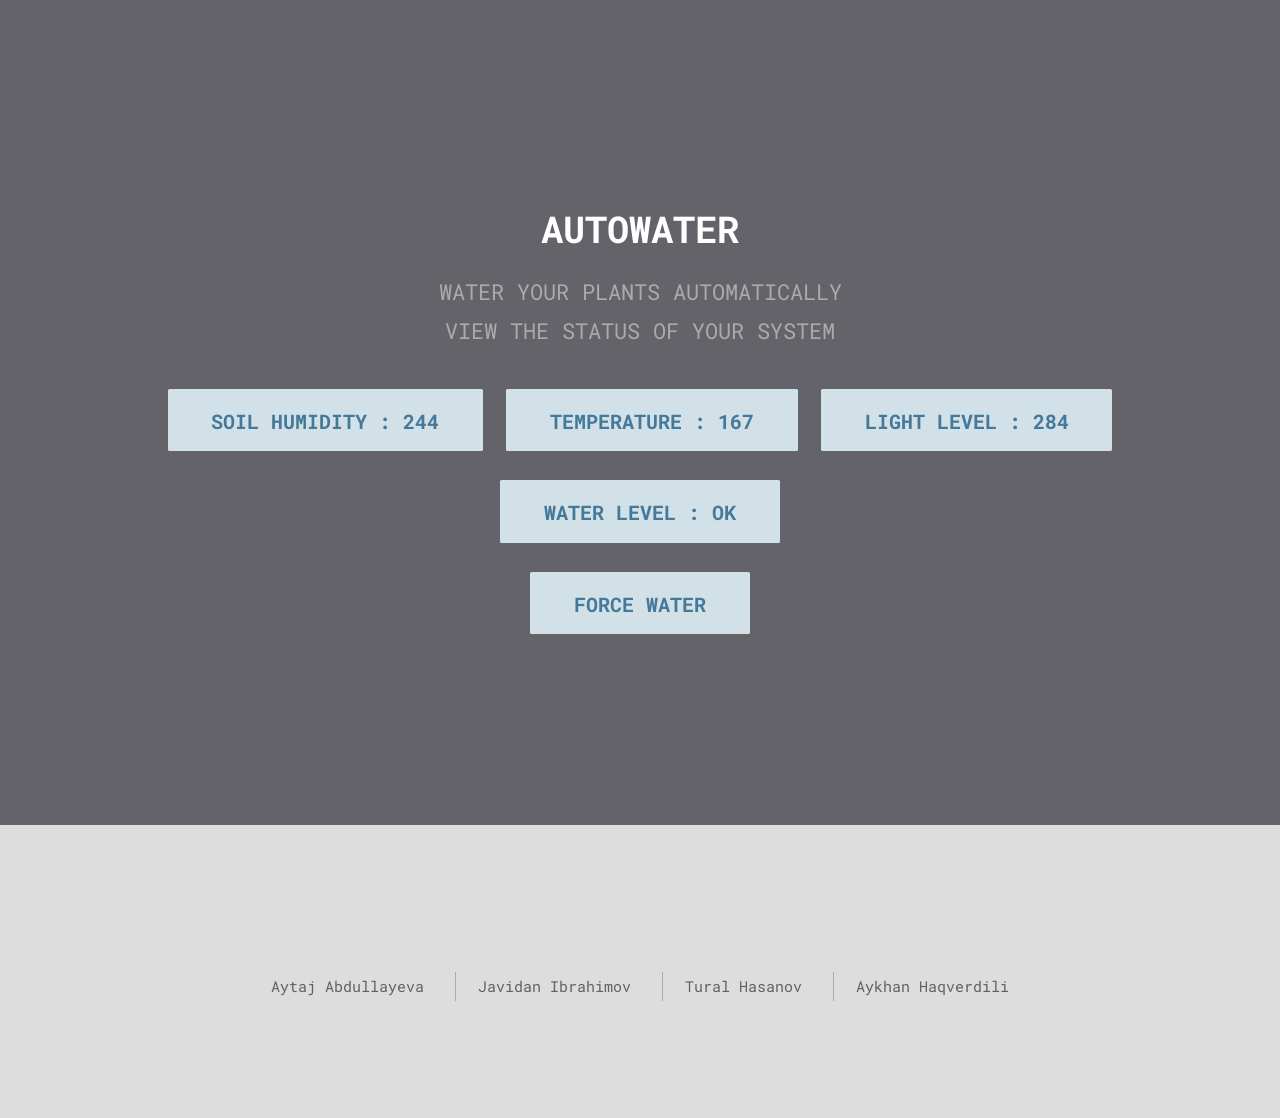
==== commit e89bd842: "Update home.html" ====
--- a/home.html
+++ b/home.html
@@ -1,7 +1,7 @@
 <!DOCTYPE HTML>
 <html>
 	<head>
-		<title>Watering-MNEQ</title>
+		<title>AutoWater</title>
 		<meta charset="utf-8" />
 		<meta name="viewport" content="width=device-width, initial-scale=1" />
 		<link rel="stylesheet" href="assets/css/main.css" />
@@ -13,7 +13,7 @@
 
 		<!-- Banner -->
 			<section id="banner">
-				<h2>Water Me</h2>
+				<h2>AutoWater</h2>
 				<p>Water your plants automatically <br /> View the status of your system</p>
 				<ul class="actions">
 					<li><div class="button special big">Soil humidity : 244</div></li>
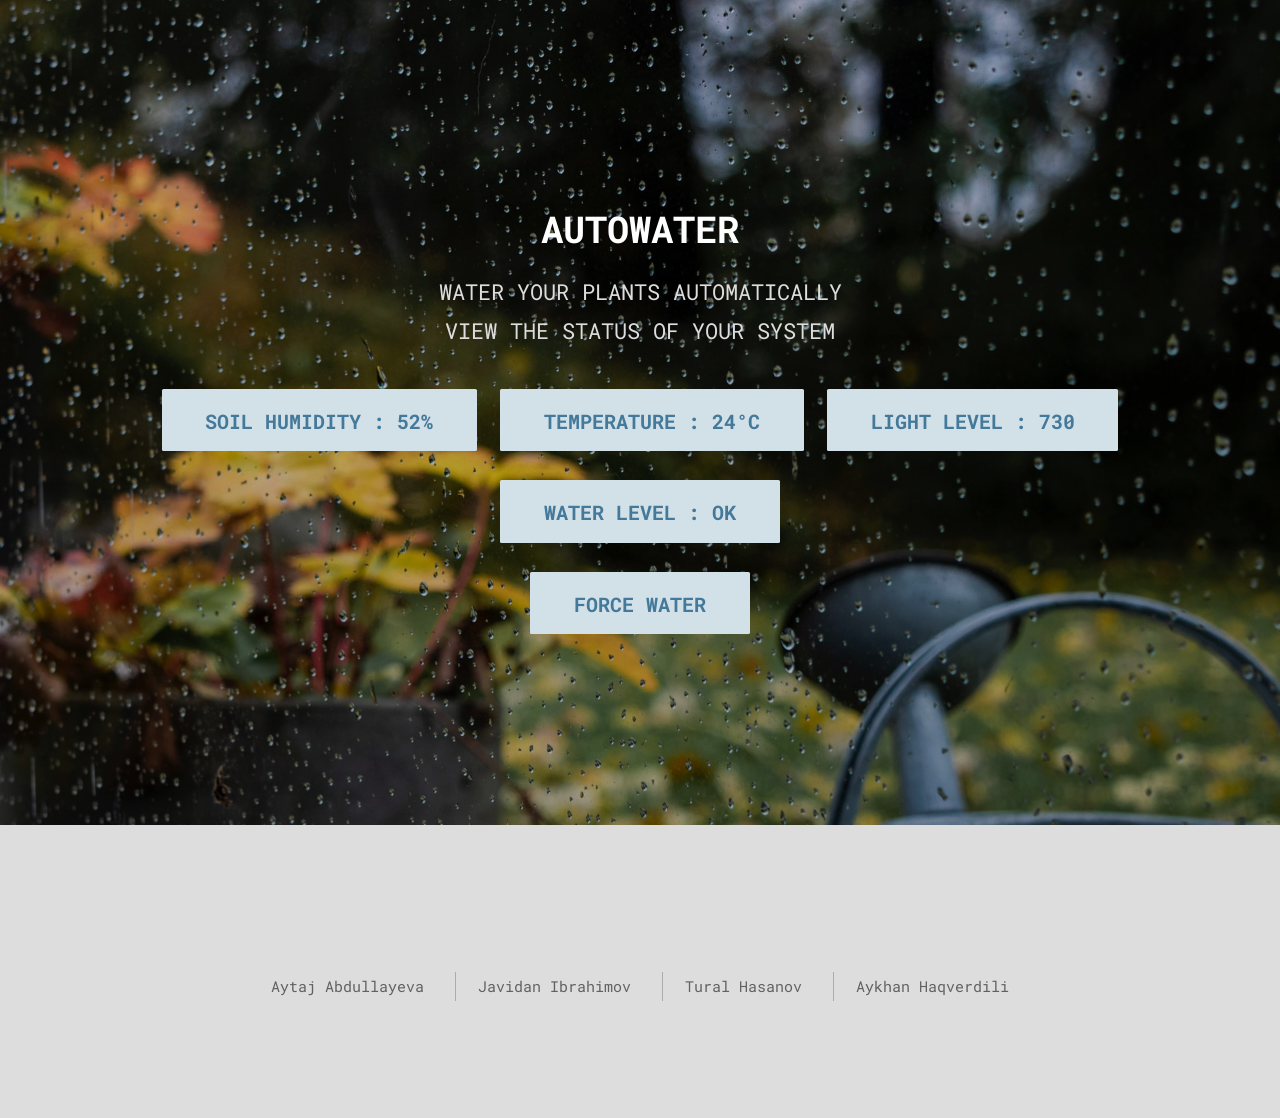
==== commit 51f5bb21: "change banner image 2" ====
--- a/home.html
+++ b/home.html
@@ -16,9 +16,9 @@
 				<h2>AutoWater</h2>
 				<p>Water your plants automatically <br /> View the status of your system</p>
 				<ul class="actions">
-					<li><div class="button special big">Soil humidity : 244</div></li>
-					<li><div class="button special big">Temperature : 167</div></li>
-					<li><div class="button special big">Light level : 284</div></li>
+					<li><div class="button special big">Soil humidity : 52%</div></li>
+					<li><div class="button special big">Temperature : 24&#176;C</div></li>
+					<li><div class="button special big">Light level : 730</div></li>
 				</ul>
 				<ul class="actions">
 					<li><div class="button special big">Water Level : Ok</div></li>
--- a/assets/css/main.css
+++ b/assets/css/main.css
@@ -2714,7 +2714,7 @@
 
 		.wrapper.style3 {
 			background-attachment: fixed;
-			background-image: url("images/overlay.png"), url("../../images/banner.jpg");
+			background-image: url("images/overlay.png"), url("../../images/banner1.jpg");
 			background-position: center center;
 			background-size: cover;
 		}
@@ -3068,9 +3068,9 @@
 
 	#banner {
 		padding: 16em 0 13em 0;
+		background: linear-gradient(rgba(0, 0, 0, 0.2), rgba(0, 0, 0, 0.3)), url("../../images/banner2.jpg"); /* The least supported option. */
 		background-attachment: fixed;
-		background-image: url("images/overlay.png"), url("../../images/banner.jpg");
-		background-position: center top;
+		background-position: 100%;
 		background-size: cover;
 		line-height: 1.75;
 		text-align: center;
@@ -3089,7 +3089,7 @@
 		}
 
 		#banner p {
-			color: #aaa;
+			color: #ddd;
 			font-size: 1.5em;
 			margin-bottom: 1.75em;
 			text-transform: uppercase;
